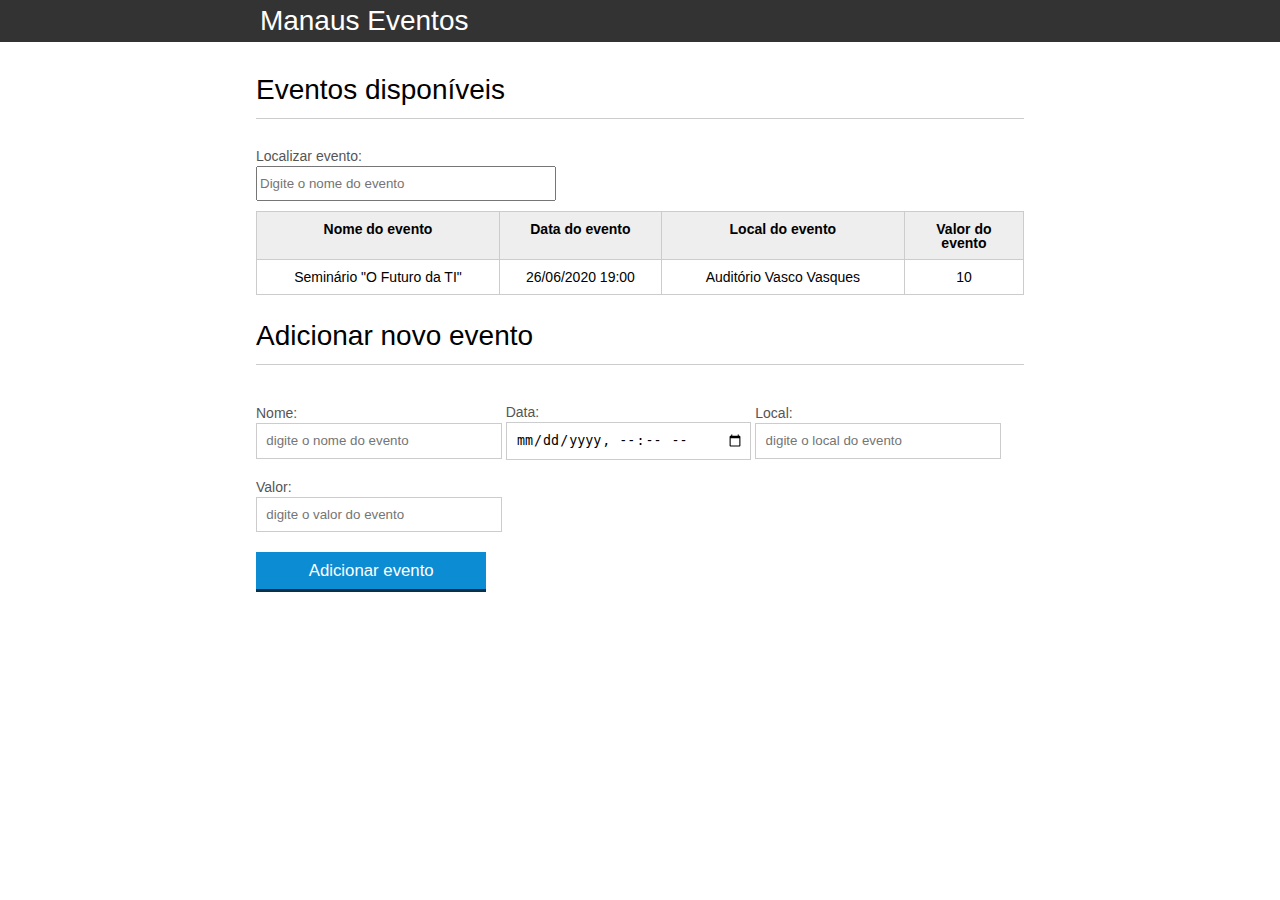
==== index.html @ 94cb26b3 "subindo projeto Manaus_eventos" ====
<!DOCTYPE html>
<html lang="pt-br">
	<head>
		<meta charset="UTF-8">
		<title>Manaus Eventos</title>
		<link rel="icon" href="favicon.ico" type="image/x-icon">
		<link rel="stylesheet" type="text/css" href="css/reset.css">
		<link rel="stylesheet" type="text/css" href="css/index.css">

	</head>
	<body>

		<header>
			<div class="container">
				<h1>Manaus Eventos</h1>
				
			</div>
		</header>
		<main>
			<section class="container">
				<h2>Eventos disponíveis</h2>

				<label for="filtrar-tabela">Localizar evento:</label>
				<input type="text" name="filtro" id="filtrar-tabela" placeholder="Digite o nome do evento">
				<table>
					<thead>
						<tr>
							<th class="coluna-nome">Nome do evento</th>
							<th class="data-evento">Data do evento</th>
							<th class="local-evento">Local do evento</th>
							<th class="valor-evento">Valor do evento</th>
						
						</tr>
					</thead>
					<tbody id="tabela-eventos">
							<tr class="evento" >
							<td class="info-nome">Seminário "O Futuro da TI"</td>
							<td class="info-data">26/06/2020 19:00</td>
							<td class="info-local">Auditório Vasco Vasques</td>
							<td class="info-valor">10</td>
							</tr>
						
					</tbody>
				</table>

			</section>
		</main>

		<section class="container">
			<h2 id="titulo-form">Adicionar novo evento</h2>
			<form id="form-adiciona">
				<div class="grupo">
					<label for="nome">Nome:</label>
					<input id="nome" name="nome" type="text" placeholder="digite o nome do evento" class="campo campo-medio">
				</div>
				<div class="grupo">
					<label for="data">Data:</label>
					<input id="data" name="data" type="datetime-local" data-mask="00/00/0000 00:00" placeholder="digite a data do evento" class="campo campo-medio">
				</div>
				<div class="grupo">
					<label for="local">Local:</label>
					<input id="local" name="local" type="text" placeholder="digite o local do evento" class="campo campo-medio">
				</div>
				<div class="grupo">
					<label for="valor">Valor:</label>
					<input id="valor" name="valor" type="number" placeholder="digite o valor do evento" class="campo campo-medio">
				</div>
		
				<button id="adicionar-evento" class="botao bto-principal">Adicionar evento</button>
			</form>
		</section>
	
	<script src="js/form.js"></script>
	<script src="js/remover-evento.js"></script>
	<script src="js/filtra.js"></script>
	
	</body>
</html>
---- css/index.css ----
*{
	box-sizing: border-box;
 }

body{
	font-family: "Helvetica Neue", "Helvetica", Helvetica, Arial, sans-serif;
	font-size: 14px;
}

header{
	background-color: #333;
	height: 3em;
	color: #FFF;
	margin-bottom: 1em;
}

header h1{
	font-size: 2em;
	display:inline-block;
	vertical-align:	middle;
}
header h2{
	font-size: 2em;
	display:inline-block;
	vertical-align:	middle;
}

header .container:before{ 
	content: '';
	display:inline-block;
	height: 100%;
	vertical-align:	middle;
}

.container{
	width: 60%;
	height: 100%;
	margin: 0 auto;
	
}

section{
	margin: 2em 0;
	overflow: hidden;
}

section h2{
	font-size: 2em;
	display: block;
	padding-bottom: .5em;
	border-bottom: 1px solid #ccc;
	margin-bottom: .5em;
	margin: 20px 0 30px 0;
}

table{
	width: 100%;
	margin-bottom : .5em;
	table-layout: fixed;
	
}

td, th {
	padding: .7em;
	margin: 0;
	border: 1px solid #ccc;
	text-align: center;
}

th{
	font-weight: bold;
	background-color: #EEE;
}

.coluna-nome, .local-evento{
	width: 3em;
}
.data-evento{
	width: 2em;
}

.valor-evento {
	width: 1em;
}

label{
	color: #555;
	display: block;
	margin-bottom: .2em;
}

.campo{
	margin: 0;
	padding-bottom: 1em;
	width: 100%;
	border: 1px solid #ccc;
	padding: .7em;
	width: 100%;
}

.campo-medio{
	display: inline-block;
	padding-right: .5em;
}

.grupo{
	width: 32%;
	display: inline-block;
	padding: 10px 0px;
}

button{
	padding: .5em 2em;
	border: 0;
	border-bottom: 3px solid;
	font-size: 1.2em;
	cursor: pointer;
	margin: 0;
	margin-top: -3px;
	color: #fff;
	background-color:#0c8cd3;
	border-color: #04324c;
	width: 30%;
    display: block;
    clear: both;
    margin: 10px 0px;

}
button:hover{
	transition: 1s all;
	background: #026e00;
}

button:active{
	margin-top:0px;
	border: 0;
}

button[disabled=disabled], button:disabled {
    background-color: gray;
	border-color: darkgray;

}

.adicionar-paciente{
    margin-top: 30px;
}

.campo-invalido{
	border: 1px solid red;
}

.paciente-invalido {
	background-color: lightcoral;
}

.fadeOut {
	opacity: 0;
	transition: 0.5s;
}

#filtrar-tabela {
	width: 300px;
	height: 35px;
	margin-bottom: 10px;
}

.invisivel {
	display: none;
}
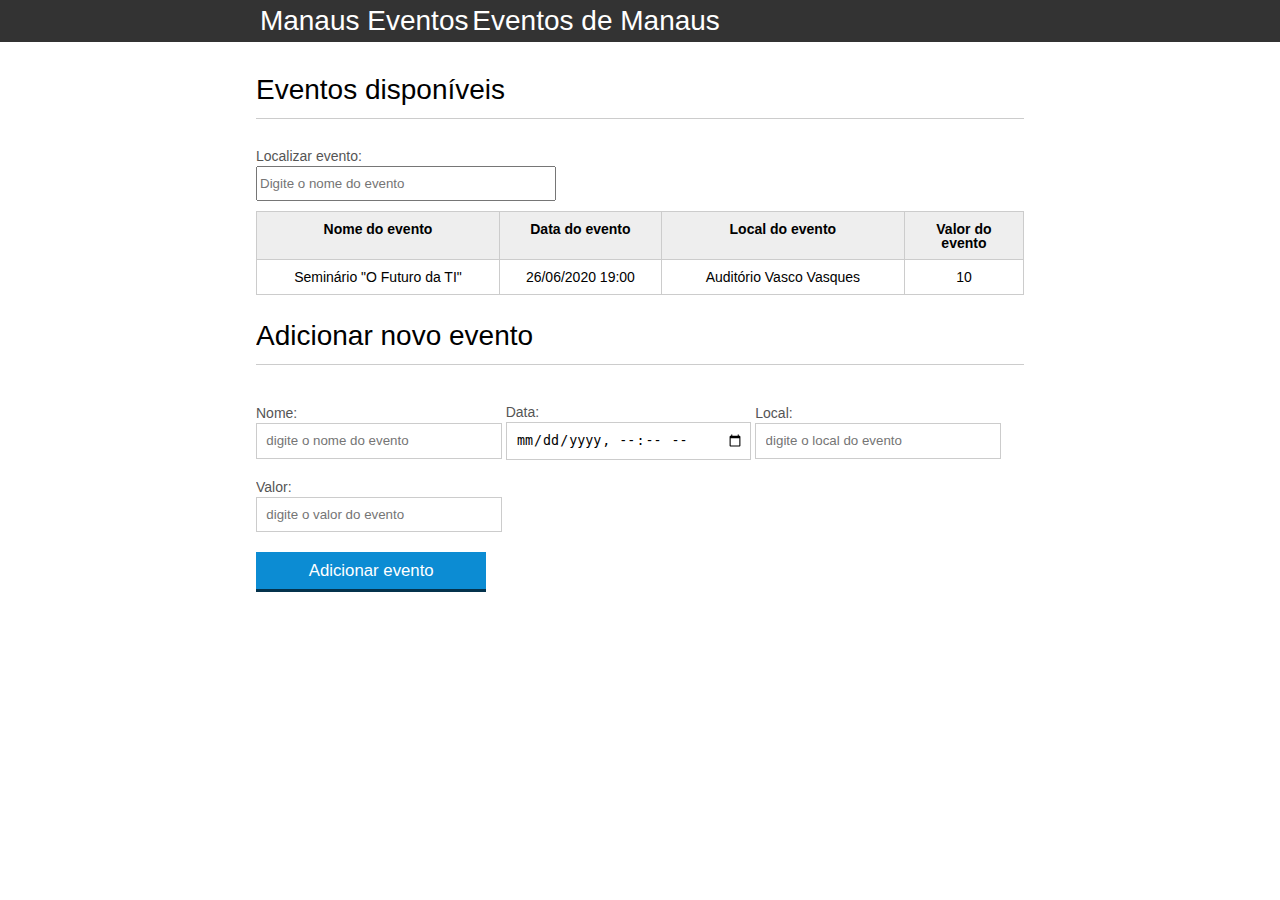
==== commit a6f2c9c3: "Foi criado subtitulo" ====
--- a/index.html
+++ b/index.html
@@ -13,7 +13,7 @@
 		<header>
 			<div class="container">
 				<h1>Manaus Eventos</h1>
-				
+				<h2>Eventos de Manaus</h2>
 			</div>
 		</header>
 		<main>
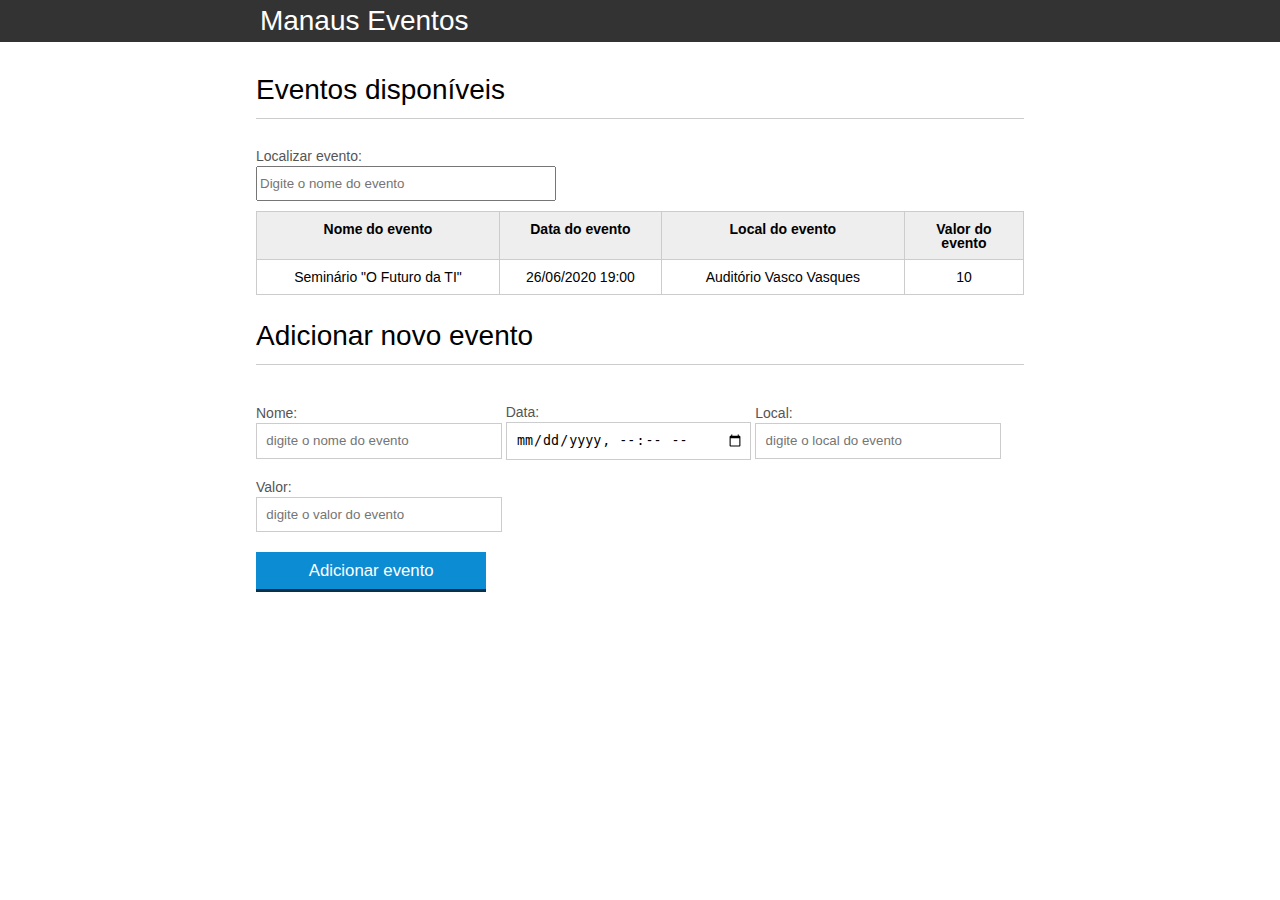
==== commit 970429de: "Alterações de subtitulos desfeitas" ====
--- a/index.html
+++ b/index.html
@@ -13,7 +13,7 @@
 		<header>
 			<div class="container">
 				<h1>Manaus Eventos</h1>
-				<h2>Eventos de Manaus</h2>
+				
 			</div>
 		</header>
 		<main>
